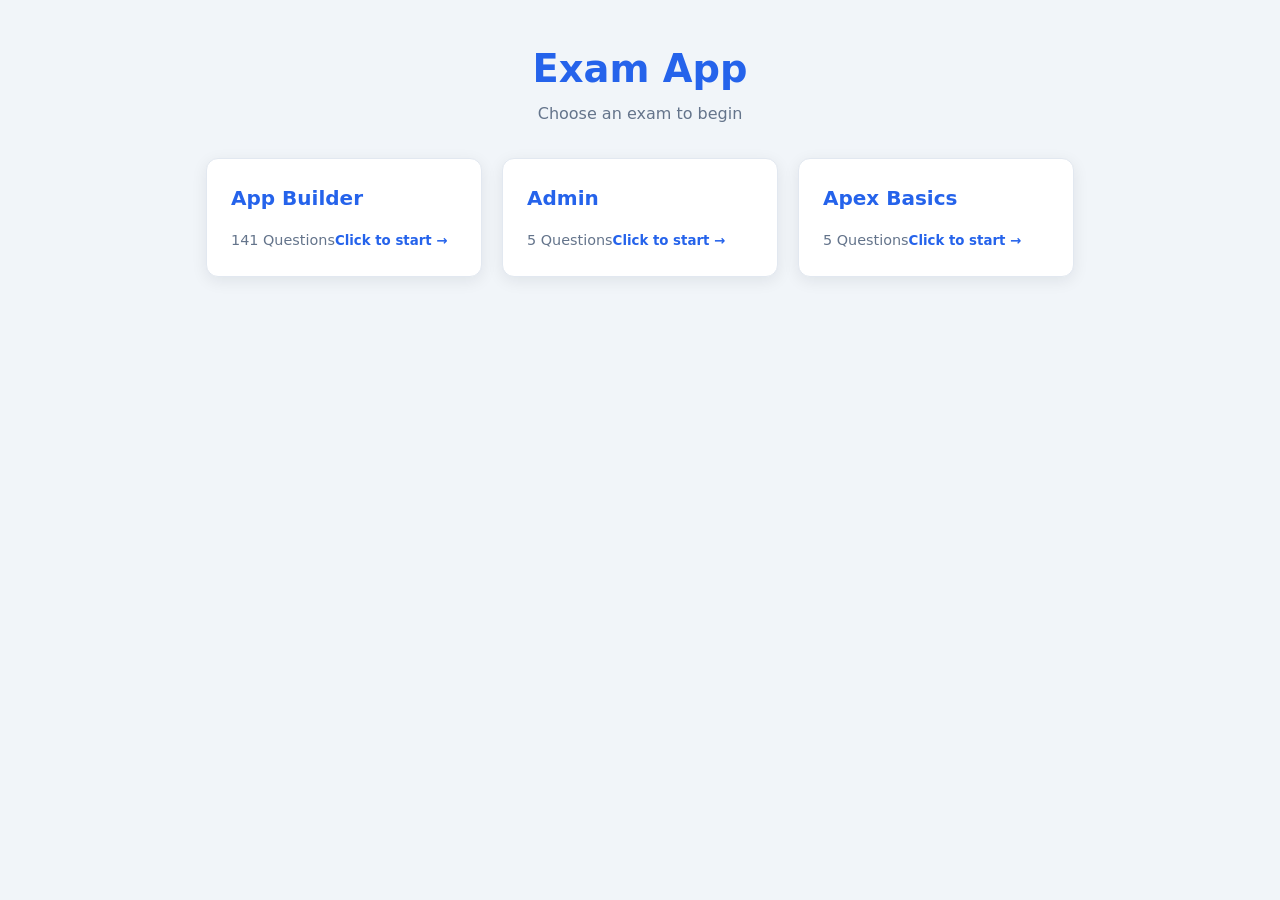
==== index.html @ b51d68b4 "Add files via upload" ====
<!DOCTYPE html>
<html lang="en">
<head>
  <meta charset="UTF-8" />
  <meta name="viewport" content="width=device-width, initial-scale=1.0" />
  <title>Exam App - Home</title>
  <link rel="stylesheet" href="style.css" />
</head>
<body>
  <div class="container">
    <header class="home-header">
      <h1 class="main-title">Exam App</h1>
      <p class="subtitle">Choose an exam to begin</p>
    </header>
    <div id="examGrid" class="exam-grid"></div>
    <p id="loadError" class="feedback hidden"></p>
  </div>
  <script src="fallback-data.js"></script>
  <script src="index.js"></script>
</body>
</html>
---- style.css ----
:root {
  --primary: #2563eb;
  --primary-dark: #1e40af;
  --primary-light: #dbeafe;
  --success: #16a34a;
  --success-light: #dcfce7;
  --danger: #dc2626;
  --danger-light: #fee2e2;
  --info: #0891b2;
  --info-light: #cffafe;
  --bg: #f1f5f9;
  --card: #ffffff;
  --text: #0f172a;
  --muted: #64748b;
  --border: #e2e8f0;
  --radius: 12px;
  --shadow: 0 4px 16px rgba(15, 23, 42, 0.08);
}

* {
  box-sizing: border-box;
  margin: 0;
  padding: 0;
}

body {
  font-family: 'Segoe UI', system-ui, -apple-system, Arial, sans-serif;
  background: var(--bg);
  color: var(--text);
  min-height: 100vh;
  line-height: 1.5;
}

.hidden {
  display: none !important;
}

.container {
  max-width: 900px;
  margin: 0 auto;
  padding: 40px 16px;
}

/* ---------- HOME ---------- */
.home-header {
  text-align: center;
  margin-bottom: 32px;
}

.main-title {
  font-size: 2.4rem;
  color: var(--primary);
}

.subtitle {
  color: var(--muted);
  margin-top: 4px;
}

.exam-grid {
  display: grid;
  grid-template-columns: repeat(auto-fill, minmax(250px, 1fr));
  gap: 20px;
}

.exam-card {
  display: block;
  background: var(--card);
  border: 1px solid var(--border);
  border-radius: var(--radius);
  padding: 24px;
  text-decoration: none;
  color: var(--text);
  box-shadow: var(--shadow);
  transition: transform 0.15s ease, border-color 0.15s ease, box-shadow 0.15s ease;
}

.exam-card h2 {
  font-size: 1.25rem;
  margin-bottom: 6px;
  color: var(--primary);
}

.exam-card span {
  color: var(--muted);
  font-size: 0.9rem;
}

.exam-card small {
  display: inline-block;
  margin-top: 12px;
  color: var(--primary);
  font-weight: 600;
}

.exam-card:hover {
  transform: translateY(-4px);
  border-color: var(--primary);
  box-shadow: 0 10px 24px rgba(37, 99, 235, 0.15);
}

/* ---------- EXAM HEADER ---------- */
.exam-header {
  background: var(--card);
  border-bottom: 1px solid var(--border);
  padding: 14px 16px;
  position: sticky;
  top: 0;
  z-index: 10;
}

.header-top {
  display: flex;
  align-items: center;
  justify-content: space-between;
  gap: 12px;
  max-width: 800px;
  margin: 0 auto;
}

.back-link {
  color: var(--muted);
  text-decoration: none;
  font-size: 0.9rem;
  font-weight: 600;
}

.back-link:hover {
  color: var(--primary);
}

.exam-title {
  font-size: 1.3rem;
  text-align: center;
  flex: 1;
}

.timer {
  background: var(--text);
  color: #fff;
  font-weight: 700;
  padding: 6px 14px;
  border-radius: 999px;
  font-variant-numeric: tabular-nums;
  letter-spacing: 1px;
}

.progress-bar {
  height: 6px;
  background: var(--border);
  border-radius: 999px;
  max-width: 800px;
  margin: 12px auto 4px;
  overflow: hidden;
}

.progress-fill {
  height: 100%;
  background: var(--primary);
  border-radius: 999px;
  transition: width 0.3s ease;
}

.progress-text {
  text-align: center;
  color: var(--muted);
  font-size: 0.85rem;
}

/* ---------- QUESTION ---------- */
.question-area {
  max-width: 800px;
  margin: 28px auto;
  padding: 0 16px;
}

.question-card {
  background: var(--card);
  border: 1px solid var(--border);
  border-radius: var(--radius);
  padding: 28px;
  box-shadow: var(--shadow);
}

.review-banner {
  background: var(--info-light);
  color: var(--info);
  border: 1px solid #a5f3fc;
  border-radius: 8px;
  padding: 10px 14px;
  margin-bottom: 18px;
  font-size: 0.9rem;
  font-weight: 600;
}

.question-text {
  font-size: 1.3rem;
  margin-bottom: 22px;
}

.options-list {
  display: flex;
  flex-direction: column;
  gap: 12px;
}

.option {
  display: flex;
  align-items: center;
  gap: 12px;
  border: 2px solid var(--border);
  border-radius: 10px;
  padding: 14px 16px;
  cursor: pointer;
  transition: border-color 0.15s ease, background 0.15s ease;
}

.option:hover {
  border-color: var(--primary);
}

.option:focus-within {
  box-shadow: 0 0 0 3px rgba(37, 99, 235, 0.2);
}

.option input {
  position: absolute;
  opacity: 0;
  pointer-events: none;
}

.option:has(input:disabled) {
  cursor: default;
}

.opt-letter {
  flex: 0 0 32px;
  height: 32px;
  border-radius: 50%;
  display: flex;
  align-items: center;
  justify-content: center;
  background: var(--bg);
  border: 2px solid var(--border);
  font-weight: 700;
  font-size: 0.9rem;
}

.option.selected {
  border-color: var(--primary);
  background: var(--primary-light);
}

.option.selected .opt-letter {
  background: var(--primary);
  color: #fff;
  border-color: var(--primary);
}

.option.correct {
  border-color: var(--success);
  background: var(--success-light);
}

.option.correct .opt-letter {
  background: var(--success);
  color: #fff;
  border-color: var(--success);
}

.option.wrong {
  border-color: var(--danger);
  background: var(--danger-light);
}

.option.wrong .opt-letter {
  background: var(--danger);
  color: #fff;
  border-color: var(--danger);
}

.feedback {
  margin-top: 14px;
  font-size: 0.9rem;
  min-height: 1.2em;
  color: var(--muted);
}

.feedback.error {
  color: var(--danger);
  font-weight: 600;
}

.feedback.success {
  color: var(--success);
  font-weight: 600;
}

/* ---------- CONTROLS ---------- */
.controls {
  display: flex;
  flex-wrap: wrap;
  gap: 10px;
  margin-top: 24px;
  justify-content: flex-end;
}

.controls .btn:first-child {
  margin-right: auto;
}

.btn {
  border: none;
  border-radius: 8px;
  padding: 10px 18px;
  font-size: 0.95rem;
  font-weight: 600;
  cursor: pointer;
  transition: background 0.15s ease, transform 0.1s ease;
}

.btn:active {
  transform: translateY(1px);
}

.btn:disabled {
  opacity: 0.45;
  cursor: not-allowed;
}

.btn-primary {
  background: var(--primary);
  color: #fff;
}

.btn-primary:hover:not(:disabled) {
  background: var(--primary-dark);
}

.btn-secondary {
  background: var(--bg);
  color: var(--text);
  border: 1px solid var(--border);
}

.btn-secondary:hover:not(:disabled) {
  border-color: var(--primary);
  color: var(--primary);
}

.btn-info {
  background: var(--info);
  color: #fff;
}

.btn-info:hover:not(:disabled) {
  background: #0e7490;
}

/* ---------- SCORE ---------- */
.score-area {
  max-width: 700px;
  margin: 28px auto;
  padding: 0 16px;
}

.score-card {
  background: var(--card);
  border: 1px solid var(--border);
  border-radius: var(--radius);
  padding: 32px;
  box-shadow: var(--shadow);
  text-align: center;
}

.score-card h2 {
  font-size: 1.8rem;
  color: var(--primary);
  margin-bottom: 4px;
}

.score-exam {
  color: var(--muted);
  margin-bottom: 24px;
  font-weight: 600;
}

.score-grid {
  display: grid;
  grid-template-columns: repeat(2, 1fr);
  gap: 16px;
  margin-bottom: 20px;
}

.stat {
  border-radius: 10px;
  padding: 20px;
  background: var(--bg);
}

.stat span {
  display: block;
  font-size: 2rem;
  font-weight: 800;
}

.stat label {
  color: var(--muted);
  font-size: 0.85rem;
  text-transform: uppercase;
  letter-spacing: 0.5px;
}

.correct-stat span {
  color: var(--success);
}

.wrong-stat span {
  color: var(--danger);
}

.total-stat span {
  color: var(--primary);
}

.time-stat span {
  color: var(--info);
  font-size: 1.5rem;
  line-height: 2.4rem;
}

.score-percent {
  font-size: 1.2rem;
  font-weight: 700;
  margin-bottom: 20px;
}

.wrong-section {
  text-align: left;
  background: var(--danger-light);
  border: 1px solid #fecaca;
  border-radius: 10px;
  padding: 18px;
  margin-bottom: 20px;
}

.wrong-section h3 {
  color: var(--danger);
  margin-bottom: 4px;
}

.wrong-section p {
  color: var(--danger);
  font-size: 0.9rem;
  margin-bottom: 12px;
}

.wrong-list {
  display: flex;
  flex-wrap: wrap;
  gap: 10px;
}

.wrong-btn {
  background: var(--danger);
  color: #fff;
  border: none;
  border-radius: 999px;
  padding: 8px 16px;
  font-weight: 600;
  cursor: pointer;
  font-size: 0.9rem;
}

.wrong-btn:hover {
  background: #b91c1c;
}

.perfect {
  background: var(--success-light);
  color: var(--success);
  border: 1px solid #bbf7d0;
  border-radius: 10px;
  padding: 18px;
  font-weight: 700;
  margin-bottom: 20px;
}

#backHomeBtn {
  margin-top: 8px;
}

@media (max-width: 600px) {
  .score-grid {
    grid-template-columns: 1fr;
  }

  .controls {
    justify-content: center;
  }

  .controls .btn:first-child {
    margin-right: 0;
  }

  .question-text {
    font-size: 1.1rem;
  }
}
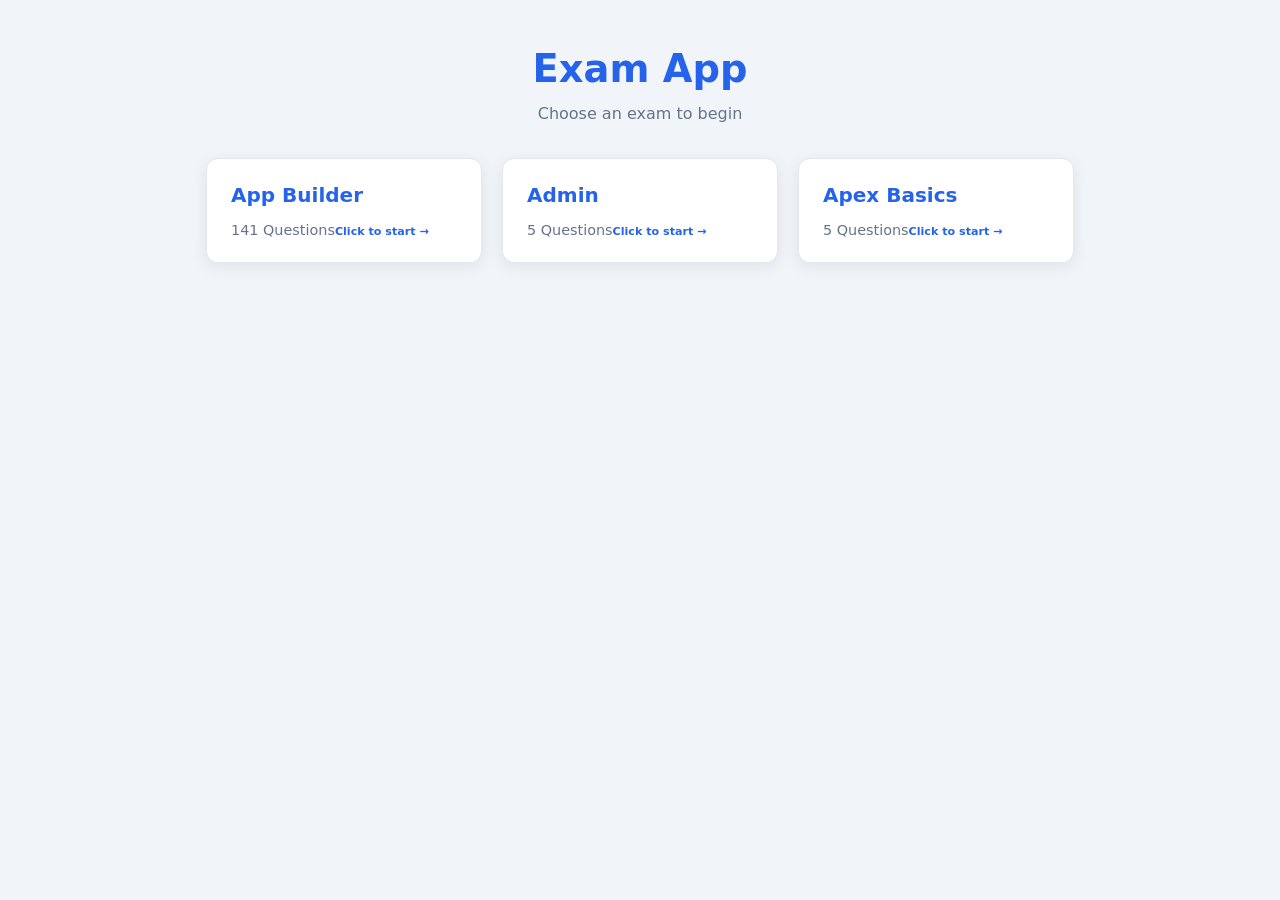
==== commit 986bd60f: "Implemeted question control and mobile responsive" ====
--- a/index.html
+++ b/index.html
@@ -15,6 +15,40 @@
     <div id="examGrid" class="exam-grid"></div>
     <p id="loadError" class="feedback hidden"></p>
   </div>
+
+  <div id="examModal" class="modal-overlay hidden">
+    <div class="modal" role="dialog" aria-modal="true" aria-labelledby="modalExamName">
+      <h2 id="modalExamName" class="modal-title"></h2>
+      <p id="modalExamCount" class="modal-subtitle"></p>
+      <div class="mode-options">
+        <button id="modeAllBtn" class="mode-btn active" type="button">
+          <span class="mode-title">All Questions</span>
+          <span class="mode-desc">Attempt every question in the exam</span>
+        </button>
+        <button id="modeRangeBtn" class="mode-btn" type="button">
+          <span class="mode-title">Question Range</span>
+          <span class="mode-desc">Only attempt a range of questions</span>
+        </button>
+      </div>
+      <div id="rangeInputs" class="range-inputs hidden">
+        <label>
+          <span>From</span>
+          <input id="rangeFrom" type="number" min="1" inputmode="numeric" />
+        </label>
+        <span class="range-sep">to</span>
+        <label>
+          <span>To</span>
+          <input id="rangeTo" type="number" min="1" inputmode="numeric" />
+        </label>
+      </div>
+      <p id="modalError" class="modal-error hidden"></p>
+      <div class="modal-actions">
+        <button id="modalCancelBtn" class="btn btn-secondary" type="button">Cancel</button>
+        <button id="modalStartBtn" class="btn btn-primary" type="button">Start Exam</button>
+      </div>
+    </div>
+  </div>
+
   <script src="fallback-data.js"></script>
   <script src="index.js"></script>
 </body>
--- a/style.css
+++ b/style.css
@@ -65,6 +65,9 @@
 
 .exam-card {
   display: block;
+  width: 100%;
+  text-align: left;
+  font-family: inherit;
   background: var(--card);
   border: 1px solid var(--border);
   border-radius: var(--radius);
@@ -72,6 +75,7 @@
   text-decoration: none;
   color: var(--text);
   box-shadow: var(--shadow);
+  cursor: pointer;
   transition: transform 0.15s ease, border-color 0.15s ease, box-shadow 0.15s ease;
 }
 
@@ -167,6 +171,14 @@
   font-size: 0.85rem;
 }
 
+.range-note {
+  text-align: center;
+  color: var(--info);
+  font-size: 0.85rem;
+  font-weight: 600;
+  margin-top: 2px;
+}
+
 /* ---------- QUESTION ---------- */
 .question-area {
   max-width: 800px;
@@ -490,7 +502,184 @@
   margin-top: 8px;
 }
 
+/* ---------- MODAL ---------- */
+.modal-overlay {
+  position: fixed;
+  inset: 0;
+  background: rgba(15, 23, 42, 0.55);
+  display: flex;
+  align-items: center;
+  justify-content: center;
+  padding: 16px;
+  z-index: 100;
+}
+
+.modal {
+  background: var(--card);
+  border-radius: var(--radius);
+  box-shadow: 0 20px 60px rgba(15, 23, 42, 0.3);
+  width: 100%;
+  max-width: 420px;
+  padding: 28px;
+  max-height: 90vh;
+  overflow-y: auto;
+}
+
+.modal-title {
+  font-size: 1.4rem;
+  color: var(--primary);
+  margin-bottom: 4px;
+}
+
+.modal-subtitle {
+  color: var(--muted);
+  font-size: 0.9rem;
+  margin-bottom: 20px;
+}
+
+.mode-options {
+  display: flex;
+  flex-direction: column;
+  gap: 10px;
+  margin-bottom: 16px;
+}
+
+.mode-btn {
+  text-align: left;
+  border: 2px solid var(--border);
+  background: var(--card);
+  border-radius: 10px;
+  padding: 14px 16px;
+  cursor: pointer;
+  font-family: inherit;
+  transition: border-color 0.15s ease, background 0.15s ease;
+}
+
+.mode-btn:hover {
+  border-color: var(--primary);
+}
+
+.mode-btn.active {
+  border-color: var(--primary);
+  background: var(--primary-light);
+}
+
+.mode-title {
+  display: block;
+  font-weight: 700;
+  color: var(--text);
+  font-size: 1rem;
+}
+
+.mode-desc {
+  display: block;
+  color: var(--muted);
+  font-size: 0.85rem;
+  margin-top: 2px;
+}
+
+.range-inputs {
+  display: flex;
+  align-items: flex-end;
+  gap: 10px;
+  margin-bottom: 4px;
+}
+
+.range-inputs label {
+  display: flex;
+  flex-direction: column;
+  gap: 6px;
+  flex: 1;
+  font-size: 0.85rem;
+  font-weight: 600;
+  color: var(--muted);
+}
+
+.range-inputs input {
+  width: 100%;
+  padding: 10px 12px;
+  border: 2px solid var(--border);
+  border-radius: 8px;
+  font-size: 1rem;
+  color: var(--text);
+  background: var(--card);
+  font-family: inherit;
+}
+
+.range-inputs input:focus {
+  outline: none;
+  border-color: var(--primary);
+  box-shadow: 0 0 0 3px rgba(37, 99, 235, 0.2);
+}
+
+.range-sep {
+  padding-bottom: 10px;
+  color: var(--muted);
+  font-weight: 600;
+}
+
+.modal-error {
+  color: var(--danger);
+  font-size: 0.9rem;
+  font-weight: 600;
+  margin-top: 12px;
+}
+
+.modal-actions {
+  display: flex;
+  gap: 10px;
+  justify-content: flex-end;
+  margin-top: 20px;
+}
+
 @media (max-width: 600px) {
+  .container {
+    padding: 24px 14px;
+  }
+
+  .main-title {
+    font-size: 1.9rem;
+  }
+
+  .exam-grid {
+    grid-template-columns: 1fr;
+  }
+
+  .header-top {
+    gap: 8px;
+  }
+
+  .back-link {
+    font-size: 0.8rem;
+  }
+
+  .exam-title {
+    font-size: 1.05rem;
+  }
+
+  .timer {
+    padding: 4px 10px;
+    font-size: 0.8rem;
+  }
+
+  .question-card {
+    padding: 18px 14px;
+  }
+
+  .option {
+    padding: 12px 12px;
+  }
+
+  .opt-letter {
+    flex: 0 0 28px;
+    height: 28px;
+    font-size: 0.8rem;
+  }
+
+  .btn {
+    padding: 12px 14px;
+  }
+
   .score-grid {
     grid-template-columns: 1fr;
   }
@@ -499,6 +688,10 @@
     justify-content: center;
   }
 
+  .controls .btn {
+    flex: 1 1 40%;
+  }
+
   .controls .btn:first-child {
     margin-right: 0;
   }
@@ -506,4 +699,12 @@
   .question-text {
     font-size: 1.1rem;
   }
-}
+
+  .modal {
+    padding: 20px;
+  }
+
+  .modal-actions .btn {
+    flex: 1;
+  }
+}
